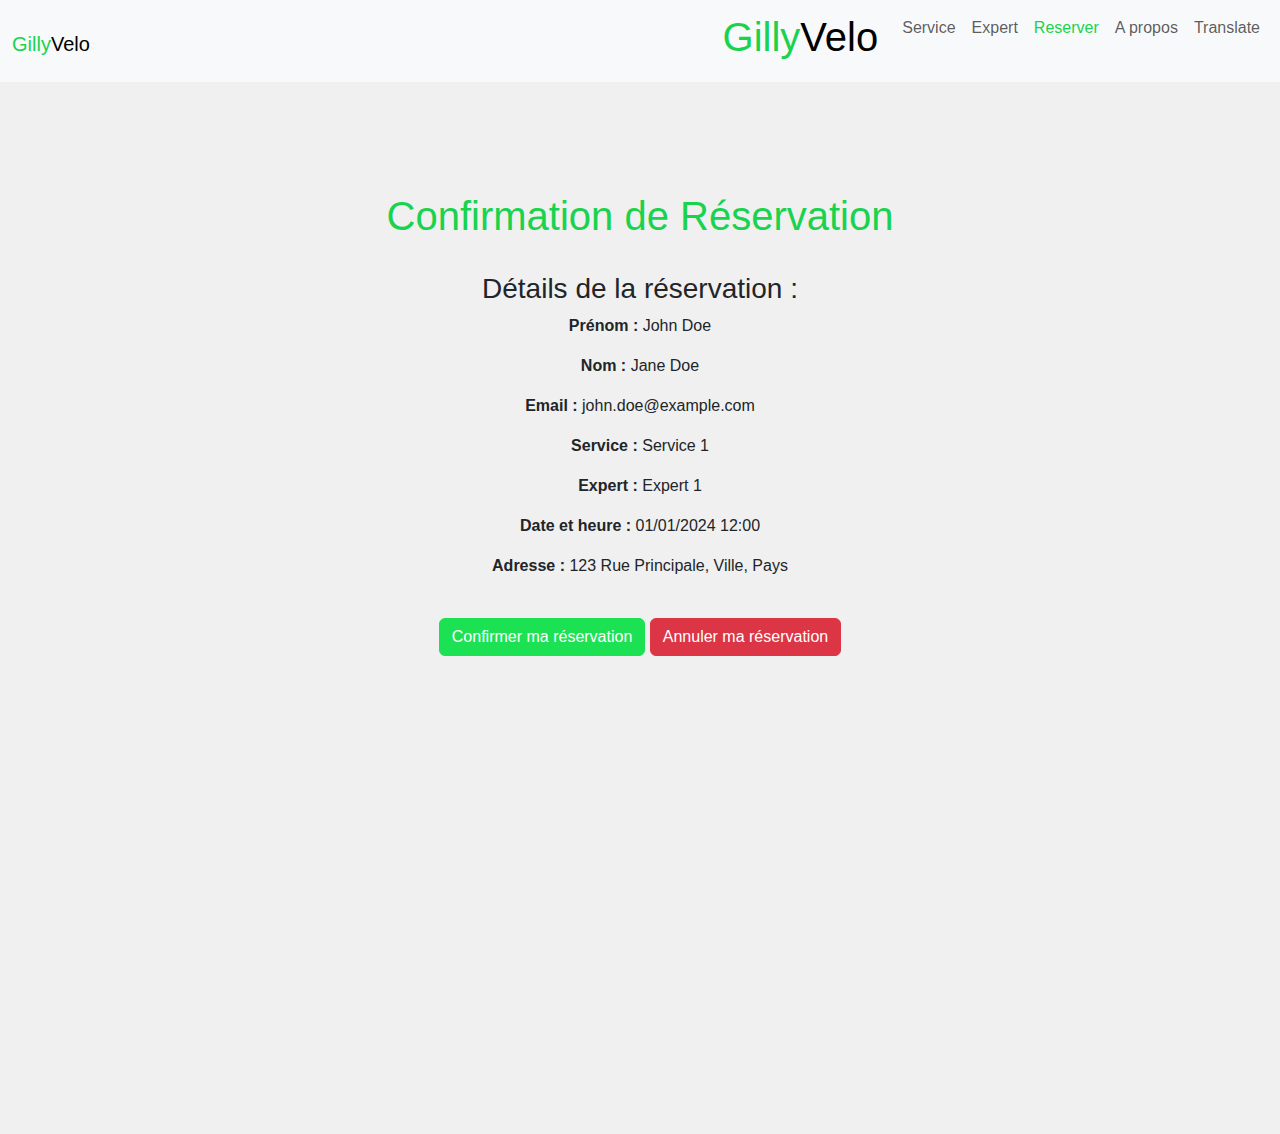
==== confirmation.html @ 3fbd3f77 "first commit" ====
<!doctype html>
<html lang="en">
<head>
  <meta charset="utf-8">
  <meta name="viewport" content="width=device-width, initial-scale=1">
  <title>Confirmation de Réservation</title>
  <link href="https://cdn.jsdelivr.net/npm/bootstrap@5.3.3/dist/css/bootstrap.min.css" rel="stylesheet"
        integrity="sha384-QWTKZyjpPEjISv5WaRU9OFeRpok6YctnYmDr5pNlyT2bRjXh0JMhjY6hW+ALEwIH" crossorigin="anonymous">
  <link href="style.css" rel="stylesheet">
</head>
<body>
  <nav class="navbar navbar-expand-lg bg-body-tertiary fixed-top">
    <div class="container-fluid">
      <h1><a class="navbar-brand" href="#"><span class="text_site">Gilly</span>Velo</a></h1>
      <button class="navbar-toggler" type="button" data-bs-toggle="collapse" data-bs-target="#navbarNavAltMarkup"
        aria-controls="navbarNavAltMarkup" aria-expanded="false" aria-label="Toggle navigation">
        <span class="navbar-toggler-icon"></span>
      </button>
      <div class="collapse navbar-collapse" id="navbarNavAltMarkup">
        <div class="navbar-nav ms-auto">
          <a class="navbar-brand" href="#"><h1><span class="text_site">Gilly</span>Velo</h1></a>
          <a class="nav-link" href="#service">Service</a>
          <a class="nav-link" href="#team">Expert</a>
          <a class="nav-link text_site" href="#booking">Reserver</a>
          <a class="nav-link" href="#footer">A propos</a>
          <a id="google_translate_element" class="nav-link" href="">Translate</a>
        </div>
      </div>
    </div>
  </nav>

<section id="confirmation" class="section confirmation-section mt-5 pt-5">
  <div class="container mt-5 pt-5">
    <h1 class="text-center text_site">Confirmation de Réservation</h1>
    <div class="alert alert-success mt-4" role="alert" id="successMessage" style="display:none;">
      Votre réservation a été effectuée avec succès!
    </div>
    <div class="alert alert-warning mt-4" role="alert" id="cancelMessage" style="display:none;">
      Reservation annulée
    </div>
    <div class="row mt-4">
      <div class="col-md-6 offset-md-3">
        <h3>Détails de la réservation :</h3>
        <p><strong>Prénom :</strong> John Doe</p>
        <p><strong>Nom :</strong> Jane Doe</p>
        <p><strong>Email :</strong> john.doe@example.com</p>
        <p><strong>Service :</strong> Service 1</p>
        <p><strong>Expert :</strong> Expert 1</p>
        <p><strong>Date et heure :</strong> 01/01/2024 12:00</p>
        <p><strong>Adresse :</strong> 123 Rue Principale, Ville, Pays</p>
      </div>
    </div>
    <div class="mt-4">
      <button id="confirmReservation" class="btn btn-primary">Confirmer ma réservation</button>
      <button id="cancelReservation" class="btn btn-danger">Annuler ma réservation</button>
    </div>
  </div>
</section>

<script>
document.getElementById('confirmReservation').addEventListener('click', function() {
  document.getElementById('successMessage').style.display = 'block';
});

document.getElementById('cancelReservation').addEventListener('click', function() {
  document.getElementById('cancelMessage').style.display = 'block';
  setTimeout(function() {
    window.location.href = 'index.html'; // Redirection après un délai
  }, 2000); // Attendre 2 secondes avant de rediriger
});
</script>

</body>
</html>
---- style.css ----
body {
    font-family: Arial, sans-serif;
    margin: 0;
    padding: 0;
    background-color: #F0F0F0;
}

/* Ajout de styles pour les sections */
.section {
    min-height: 400px; /* ou toute autre hauteur en px qui convient */
    display: flex;
    flex-direction: column;
    justify-content: center;
    align-items: center;
    text-align: center;
    transition: transform 0.5s ease-in-out;
    margin-bottom: 90px;
}

.section:hover {
    transform: scale(1.05);
}

.container {
    min-height: 100vh;
    display: flex;
    flex-direction: column;
}


.navbar {
    background-color: #333;
}

.navbar.navbar-brand,
.navbar.navbar-nav.nav-link {
    color: white;
}

.navbar.navbar-toggler {
    border-color: transparent;
}

.alert {
    margin-bottom: 15px;
}

.btn-primary {
    background-color: #1CE253;
    border-color: #1CE253;
    color: white;
}

.btn-danger {
    background-color: #dc3545;
    border-color: #dc3545;
    color: white;
}

.btn-success {
    background-color: #28a745;
    border-color: #28a745;
    color: white;
}
.homepage {
    text-align: center;
    margin-top: 100px;
    height: 100vh; /* Full viewport height */
    background-size:auto 100%;
    background-position: center;
    transition: background-image 1s ease-in-out;
    background-image: url('https://images.unsplash.com/photo-1557683316-973673baf926');
}

.footer {
    padding: 20px 0;
    background-color: #D9D9D9;
    text-align: center;
  }
  
  .footer-container {
    display: flex;
    justify-content: space-around;
    max-width: 1200px;
    margin: auto;
  }
  
  .footer-item {
    flex: 1;
    padding: 10px;
  }
  
  .footer-item h3 {
    margin-bottom: 10px;
  }
  
  .vertical-separator {
    border-right: 1px solid #000;
    height: 80%;
  }

.icon-text {
  display: flex;
  flex-direction: column;
  align-items: center;
}
.icon-text .bi {
  font-size: 2rem;
}

.text_site{
    color: #19d34e;
}

.service_image{
    width: 60%;
    height: 90%;
}

.homepage_title{
    color: #ffffff;
    font-size: 3rem;

}

.accueil{
    background-color: #19d34e;
    padding: 20px;
}

.home_image{
    width: 40px;
    height: 40%;
}
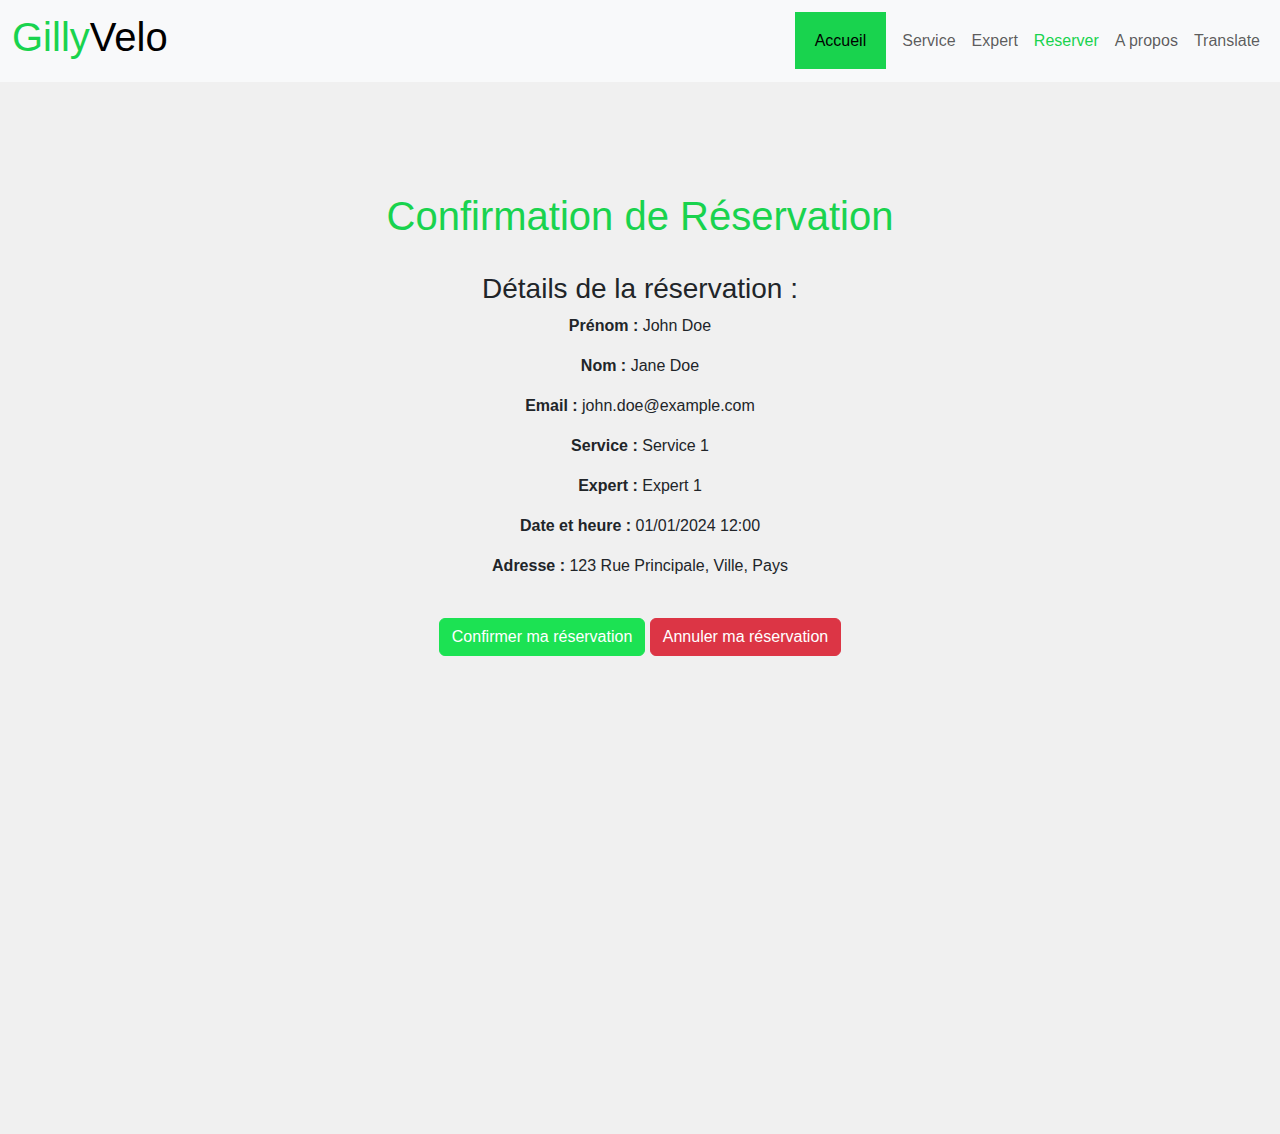
==== commit 64dcda58: "fixing nav bar" ====
--- a/confirmation.html
+++ b/confirmation.html
@@ -11,14 +11,14 @@
 <body>
   <nav class="navbar navbar-expand-lg bg-body-tertiary fixed-top">
     <div class="container-fluid">
-      <h1><a class="navbar-brand" href="#"><span class="text_site">Gilly</span>Velo</a></h1>
+      <a class="navbar-brand" href="#"><h1><span class="text_site">Gilly</span>Velo</h1></a>
       <button class="navbar-toggler" type="button" data-bs-toggle="collapse" data-bs-target="#navbarNavAltMarkup"
         aria-controls="navbarNavAltMarkup" aria-expanded="false" aria-label="Toggle navigation">
         <span class="navbar-toggler-icon"></span>
       </button>
       <div class="collapse navbar-collapse" id="navbarNavAltMarkup">
         <div class="navbar-nav ms-auto">
-          <a class="navbar-brand" href="#"><h1><span class="text_site">Gilly</span>Velo</h1></a>
+          <a class="nav-link active" aria-current="page" href="#home"><span class="accueil">Accueil</span></a>
           <a class="nav-link" href="#service">Service</a>
           <a class="nav-link" href="#team">Expert</a>
           <a class="nav-link text_site" href="#booking">Reserver</a>
